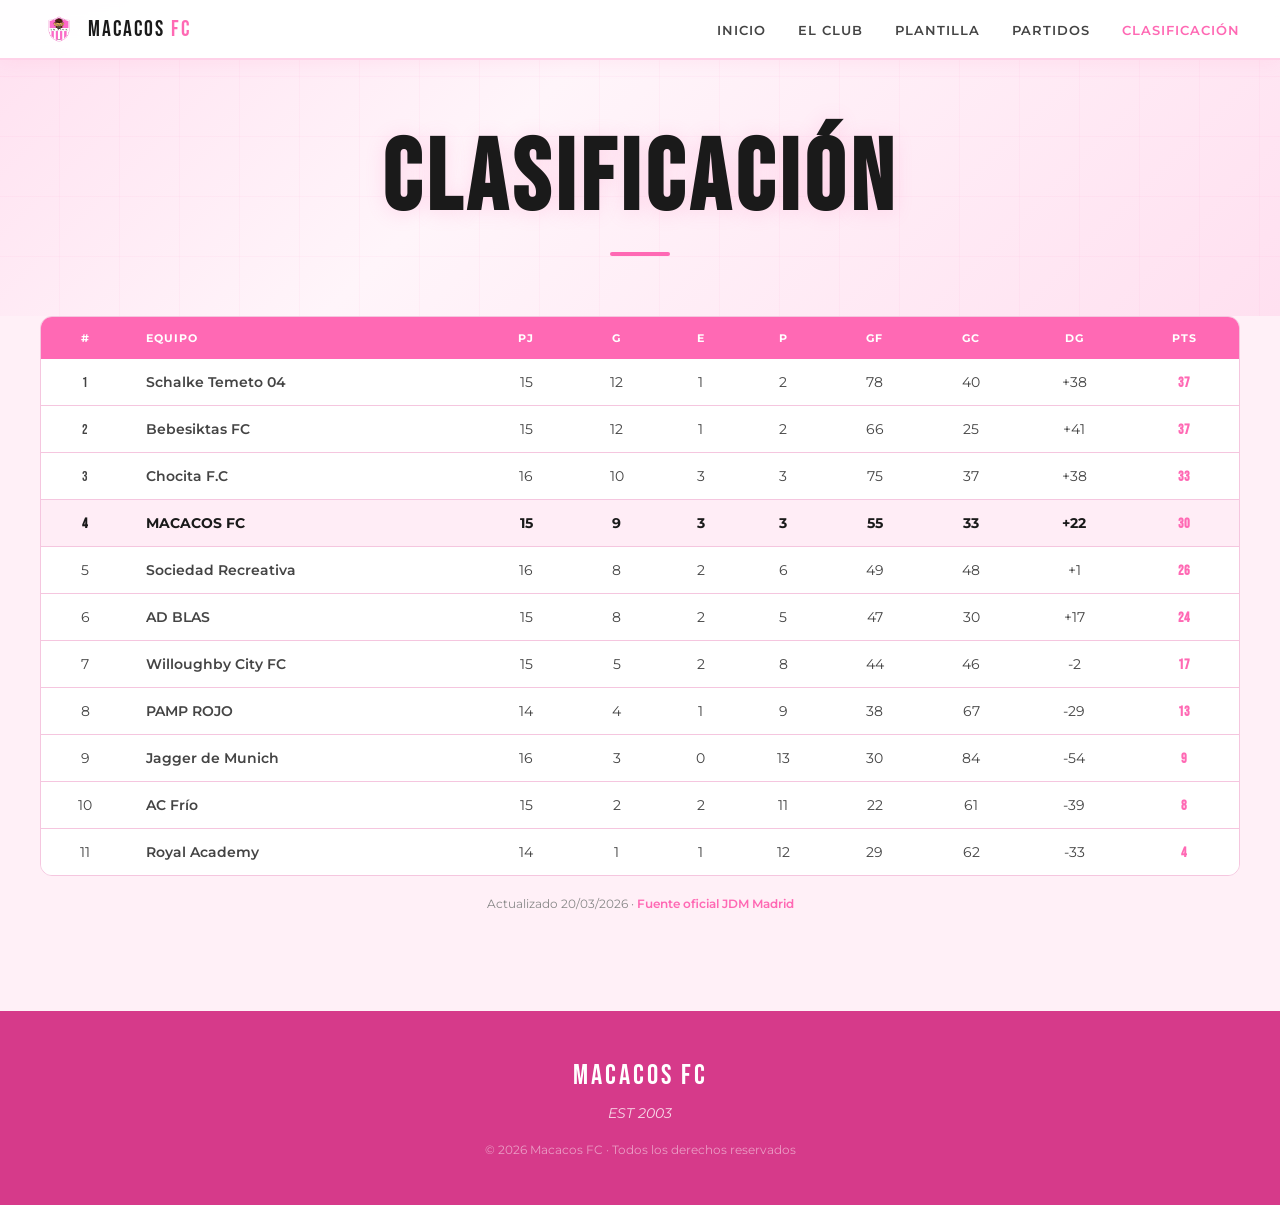
==== clasificacion.html @ 164810e3 "Add files via upload" ====
<!DOCTYPE html>
<html lang="es">
<head>
  <meta charset="UTF-8" />
  <meta name="viewport" content="width=device-width, initial-scale=1.0" />
  <title>Clasificación · Macacos FC</title>
  <link rel="icon" type="image/png" href="logo.png" />
  <link rel="stylesheet" href="styles.css" />
  <link href="https://fonts.googleapis.com/css2?family=Bebas+Neue&family=Montserrat:wght@400;600;700&display=swap" rel="stylesheet" />
</head>
<body>

  <!-- NAVBAR -->
  <nav class="navbar scrolled" id="navbar">
    <div class="nav-logo">
      <a href="index.html" style="display:flex;align-items:center;gap:10px;text-decoration:none;">
        <img src="logo.png" alt="Macacos FC" class="logo-icon-img" />
        <span class="logo-text">MACACOS <span>FC</span></span>
      </a>
    </div>
    <ul class="nav-links" id="nav-links">
      <li><a href="index.html">Inicio</a></li>
      <li><a href="club.html">El Club</a></li>
      <li><a href="plantilla.html">Plantilla</a></li>
      <li><a href="partidos.html">Partidos</a></li>
      <li><a href="clasificacion.html" class="active">Clasificación</a></li>
    </ul>
    <button class="hamburger" id="hamburger">&#9776;</button>
  </nav>

  <!-- CLASIFICACIÓN -->
  <div class="page-header">
    <h1 class="page-header-title">CLASIFICACIÓN</h1>
  </div>

  <section class="section section-dark page-section" id="clasificacion">
    <div class="container">
      <div class="table-wrapper">
        <table class="standings-table">
          <thead>
            <tr>
              <th>#</th>
              <th>Equipo</th>
              <th>PJ</th>
              <th>G</th>
              <th>E</th>
              <th>P</th>
              <th>GF</th>
              <th>GC</th>
              <th>DG</th>
              <th>Pts</th>
            </tr>
          </thead>
          <tbody>
            <tr>
              <td class="position top1">1</td>
              <td class="team-name">Schalke Temeto 04</td>
              <td>15</td><td>12</td><td>1</td><td>2</td>
              <td>78</td><td>40</td><td>+38</td>
              <td class="pts">37</td>
            </tr>
            <tr>
              <td class="position top2">2</td>
              <td class="team-name">Bebesiktas FC</td>
              <td>15</td><td>12</td><td>1</td><td>2</td>
              <td>66</td><td>25</td><td>+41</td>
              <td class="pts">37</td>
            </tr>
            <tr>
              <td class="position top3">3</td>
              <td class="team-name">Chocita F.C</td>
              <td>16</td><td>10</td><td>3</td><td>3</td>
              <td>75</td><td>37</td><td>+38</td>
              <td class="pts">33</td>
            </tr>
            <tr class="highlight-row">
              <td class="position">4</td>
              <td class="team-name">MACACOS FC</td>
              <td>15</td><td>9</td><td>3</td><td>3</td>
              <td>55</td><td>33</td><td>+22</td>
              <td class="pts">30</td>
            </tr>
            <tr>
              <td>5</td>
              <td class="team-name">Sociedad Recreativa</td>
              <td>16</td><td>8</td><td>2</td><td>6</td>
              <td>49</td><td>48</td><td>+1</td>
              <td class="pts">26</td>
            </tr>
            <tr>
              <td>6</td>
              <td class="team-name">AD BLAS</td>
              <td>15</td><td>8</td><td>2</td><td>5</td>
              <td>47</td><td>30</td><td>+17</td>
              <td class="pts">24</td>
            </tr>
            <tr>
              <td>7</td>
              <td class="team-name">Willoughby City FC</td>
              <td>15</td><td>5</td><td>2</td><td>8</td>
              <td>44</td><td>46</td><td>-2</td>
              <td class="pts">17</td>
            </tr>
            <tr>
              <td>8</td>
              <td class="team-name">PAMP ROJO</td>
              <td>14</td><td>4</td><td>1</td><td>9</td>
              <td>38</td><td>67</td><td>-29</td>
              <td class="pts">13</td>
            </tr>
            <tr>
              <td>9</td>
              <td class="team-name">Jagger de Munich</td>
              <td>16</td><td>3</td><td>0</td><td>13</td>
              <td>30</td><td>84</td><td>-54</td>
              <td class="pts">9</td>
            </tr>
            <tr>
              <td>10</td>
              <td class="team-name">AC Frío</td>
              <td>15</td><td>2</td><td>2</td><td>11</td>
              <td>22</td><td>61</td><td>-39</td>
              <td class="pts">8</td>
            </tr>
            <tr>
              <td>11</td>
              <td class="team-name">Royal Academy</td>
              <td>14</td><td>1</td><td>1</td><td>12</td>
              <td>29</td><td>62</td><td>-33</td>
              <td class="pts">4</td>
            </tr>
          </tbody>
        </table>
      </div>
      <p class="source-link">Actualizado 20/03/2026 · <a href="https://www.jdmmadrid.es/?team_id=2362" target="_blank">Fuente oficial JDM Madrid</a></p>
    </div>
  </section>

  <!-- FOOTER -->
  <footer class="footer">
    <div class="footer-content">
      <div class="footer-logo">
        
        <span>MACACOS FC</span>
      </div>
      <p class="footer-slogan">EST 2003</p>
      <p class="footer-copy">&copy; 2026 Macacos FC · Todos los derechos reservados</p>
    </div>
  </footer>

  <script src="script.js"></script>
</body>
</html>
---- styles.css ----
/* ==========================================
   MACACOS FC - Estilos principales
   ========================================== */

:root {
  --green: #ff69b4;
  --green-dark: #d63a8a;
  --green-glow: rgba(255, 105, 180, 0.3);
  --black: #ffffff;
  --dark: #fff0f7;
  --dark2: #ffffff;
  --dark3: #f5c6df;
  --white: #1a1a1a;
  --gray: #888888;
  --gray-light: #444444;
  --font-title: 'Bebas Neue', sans-serif;
  --font-body: 'Montserrat', sans-serif;
}

* {
  margin: 0;
  padding: 0;
  box-sizing: border-box;
}

html {
  scroll-behavior: smooth;
}

body {
  background: var(--black);
  color: var(--white);
  font-family: var(--font-body);
  overflow-x: hidden;
}

/* ==========================================
   NAVBAR
   ========================================== */

.navbar {
  position: fixed;
  top: 0;
  left: 0;
  right: 0;
  z-index: 1000;
  display: flex;
  align-items: center;
  justify-content: space-between;
  padding: 16px 40px;
  background: transparent;
  transition: background 0.3s, padding 0.3s;
}

.navbar.scrolled {
  background: rgba(255, 255, 255, 0.97);
  padding: 10px 40px;
  border-bottom: 2px solid rgba(255, 105, 180, 0.3);
  backdrop-filter: blur(10px);
  box-shadow: 0 2px 20px rgba(255, 105, 180, 0.1);
}

.nav-logo {
  display: flex;
  align-items: center;
  gap: 10px;
  text-decoration: none;
  cursor: pointer;
}

.logo-icon {
  font-size: 28px;
}

.logo-icon-img {
  width: 38px;
  height: 38px;
  object-fit: contain;
  mix-blend-mode: multiply;
}

.logo-text {
  font-family: var(--font-title);
  font-size: 22px;
  letter-spacing: 2px;
  color: var(--white);
}

.logo-text span {
  color: var(--green);
}

.nav-links {
  display: flex;
  list-style: none;
  gap: 32px;
}

.nav-links a {
  color: var(--gray-light);
  text-decoration: none;
  font-size: 13px;
  font-weight: 600;
  letter-spacing: 1px;
  text-transform: uppercase;
  transition: color 0.2s;
}

.nav-links a:hover {
  color: var(--green);
}

.hamburger {
  display: none;
  background: none;
  border: none;
  color: var(--white);
  font-size: 26px;
  cursor: pointer;
}

/* ==========================================
   HERO
   ========================================== */

.hero {
  position: relative;
  height: 100vh;
  min-height: 600px;
  display: flex;
  align-items: center;
  justify-content: center;
  overflow: hidden;
  background: linear-gradient(135deg, #ffe0f0 0%, #fff5fa 40%, #ffe0f0 100%);
}

.hero::before {
  content: '';
  position: absolute;
  inset: 0;
  background:
    radial-gradient(ellipse at 30% 50%, rgba(255, 105, 180, 0.08) 0%, transparent 60%),
    radial-gradient(ellipse at 70% 50%, rgba(255, 105, 180, 0.05) 0%, transparent 60%);
}

/* Campo de fútbol decorativo */
.hero::after {
  content: '';
  position: absolute;
  inset: 0;
  background-image:
    repeating-linear-gradient(0deg, transparent, transparent 59px, rgba(255,105,180,0.05) 59px, rgba(255,105,180,0.05) 60px),
    repeating-linear-gradient(90deg, transparent, transparent 59px, rgba(255,105,180,0.05) 59px, rgba(255,105,180,0.05) 60px);
  pointer-events: none;
}

.hero-overlay {
  position: absolute;
  inset: 0;
  background: radial-gradient(ellipse at center, transparent 40%, rgba(255, 200, 230, 0.3) 100%);
}

.hero-content {
  position: relative;
  z-index: 2;
  text-align: center;
  padding: 0 20px;
}

.hero-logo-wrap {
  display: flex;
  flex-direction: column;
  align-items: center;
  margin-bottom: 40px;
}

.hero-logo-img {
  width: 340px;
  height: 340px;
  object-fit: contain;
  mix-blend-mode: multiply;
  filter: drop-shadow(0 6px 32px rgba(255, 105, 180, 0.5));
}

.hero-club-name {
  font-family: var(--font-title);
  font-size: clamp(48px, 10vw, 100px);
  letter-spacing: 6px;
  color: var(--white);
  margin-top: 0;
  text-shadow: 0 2px 20px rgba(255, 105, 180, 0.2);
}

.hero-social {
  display: flex;
  gap: 16px;
  justify-content: center;
  flex-wrap: wrap;
}

.awards-section {
  background: var(--dark);
  padding: 60px 20px;
}

.hero-awards {
  display: flex;
  gap: 20px;
  justify-content: center;
  flex-wrap: wrap;
  margin-top: 20px;
}

.award-card {
  background: rgba(255, 255, 255, 0.85);
  border: 2px solid var(--green);
  border-radius: 16px;
  padding: 24px 28px;
  text-align: center;
  min-width: 160px;
  backdrop-filter: blur(8px);
  transition: transform 0.2s, box-shadow 0.2s;
}

.award-card:hover {
  transform: translateY(-4px);
  box-shadow: 0 12px 32px rgba(255, 105, 180, 0.25);
}

.award-icon {
  font-size: 36px;
  display: block;
  margin-bottom: 10px;
}

.award-title {
  font-size: 10px;
  font-weight: 700;
  letter-spacing: 2px;
  text-transform: uppercase;
  color: var(--green-dark);
  margin-bottom: 8px;
}

.award-name {
  font-family: var(--font-title);
  font-size: 22px;
  letter-spacing: 1px;
  color: var(--white);
  margin-bottom: 4px;
}

.award-stat {
  font-size: 13px;
  font-weight: 600;
  color: var(--green);
}

.social-hero-btn {
  display: flex;
  align-items: center;
  gap: 10px;
  padding: 14px 32px;
  border-radius: 8px;
  font-family: var(--font-body);
  font-weight: 700;
  font-size: 14px;
  letter-spacing: 1px;
  text-decoration: none;
  text-transform: uppercase;
  transition: all 0.25s;
}

.social-hero-btn.instagram {
  background: linear-gradient(135deg, #f09433, #e6683c, #dc2743, #cc2366, #bc1888);
  color: #ffffff;
}

.social-hero-btn.tiktok {
  background: #000000;
  color: #ffffff;
}

.social-hero-btn:hover {
  transform: translateY(-3px);
  box-shadow: 0 8px 24px rgba(0,0,0,0.2);
}

.hero-subtitle {
  font-size: 13px;
  letter-spacing: 4px;
  text-transform: uppercase;
  color: var(--green);
  margin-bottom: 16px;
  font-weight: 600;
}

.hero-title {
  font-family: var(--font-title);
  font-size: clamp(72px, 14vw, 160px);
  line-height: 0.9;
  color: var(--white);
  letter-spacing: 4px;
  text-shadow: 0 0 60px rgba(255, 105, 180, 0.3);
}

.hero-slogan {
  font-size: 16px;
  color: var(--gray);
  margin: 24px 0 40px;
  letter-spacing: 2px;
  font-style: italic;
}

.hero-buttons {
  display: flex;
  gap: 16px;
  justify-content: center;
  flex-wrap: wrap;
}

.btn {
  padding: 14px 36px;
  border-radius: 4px;
  font-family: var(--font-body);
  font-weight: 700;
  font-size: 13px;
  letter-spacing: 2px;
  text-transform: uppercase;
  text-decoration: none;
  transition: all 0.25s;
  cursor: pointer;
  border: none;
  display: inline-block;
}

.btn-primary {
  background: var(--green);
  color: var(--black);
}

.btn-primary:hover {
  background: var(--green-dark);
  transform: translateY(-2px);
  box-shadow: 0 8px 24px rgba(255, 105, 180, 0.4);
}

.btn-outline {
  background: transparent;
  color: var(--white);
  border: 2px solid rgba(26,26,26,0.3);
}

.btn-outline:hover {
  border-color: var(--green);
  color: var(--green);
  transform: translateY(-2px);
}

.full-width {
  width: 100%;
}

.hero-scroll {
  position: absolute;
  bottom: 32px;
  left: 50%;
  transform: translateX(-50%);
  color: var(--green);
  font-size: 22px;
  animation: bounce 2s infinite;
  z-index: 2;
}

@keyframes bounce {
  0%, 100% { transform: translateX(-50%) translateY(0); }
  50% { transform: translateX(-50%) translateY(8px); }
}

/* ==========================================
   STATS BAR
   ========================================== */

.stats-bar {
  display: flex;
  justify-content: center;
  flex-wrap: wrap;
  gap: 0;
  background: var(--green);
  padding: 0;
}

.stat-item {
  display: flex;
  flex-direction: column;
  align-items: center;
  padding: 28px 48px;
  border-right: 1px solid rgba(0,0,0,0.15);
  flex: 1;
  min-width: 120px;
}

.stat-item:last-child {
  border-right: none;
}

.stat-number {
  font-family: var(--font-title);
  font-size: 48px;
  color: var(--black);
  line-height: 1;
}

.stat-label {
  font-size: 11px;
  font-weight: 700;
  letter-spacing: 1px;
  text-transform: uppercase;
  color: rgba(0,0,0,0.7);
  margin-top: 4px;
}

/* ==========================================
   SECCIONES GENERALES
   ========================================== */

.section {
  padding: 100px 20px;
}

.section-dark {
  background: var(--dark);
}

.container {
  max-width: 1200px;
  margin: 0 auto;
}

.section-title {
  font-family: var(--font-title);
  font-size: clamp(42px, 7vw, 72px);
  letter-spacing: 4px;
  text-align: center;
  margin-bottom: 60px;
  position: relative;
  color: var(--white);
}

.section-title::after {
  content: '';
  display: block;
  width: 60px;
  height: 4px;
  background: var(--green);
  margin: 12px auto 0;
  border-radius: 2px;
}

/* ==========================================
   SOBRE EL CLUB
   ========================================== */

.about-grid {
  display: grid;
  grid-template-columns: 1fr 300px;
  gap: 60px;
  align-items: center;
}

.about-text h3 {
  font-family: var(--font-title);
  font-size: 36px;
  letter-spacing: 2px;
  color: var(--green);
  margin-bottom: 20px;
}

.about-text p {
  color: var(--gray-light);
  line-height: 1.8;
  margin-bottom: 16px;
  font-size: 15px;
}

.about-text strong {
  color: var(--green);
}

.about-values {
  display: flex;
  gap: 16px;
  margin-top: 32px;
  flex-wrap: wrap;
}

.value-card {
  background: var(--dark2);
  border: 1px solid var(--dark3);
  border-radius: 8px;
  padding: 20px 24px;
  text-align: center;
  flex: 1;
  min-width: 90px;
  transition: border-color 0.2s;
}

.value-card:hover {
  border-color: var(--green);
}

.value-card span {
  font-size: 28px;
  display: block;
  margin-bottom: 8px;
}

.value-card p {
  font-size: 12px;
  font-weight: 700;
  letter-spacing: 1px;
  text-transform: uppercase;
  color: var(--gray-light);
  margin: 0;
}

.about-badge {
  display: flex;
  justify-content: center;
}

.badge-circle {
  width: 260px;
  height: 260px;
  border-radius: 50%;
  border: 3px solid var(--green);
  background: radial-gradient(circle at center, #fff0f7 0%, #ffd6eb 100%);
  display: flex;
  flex-direction: column;
  align-items: center;
  justify-content: center;
  box-shadow: 0 0 40px rgba(255, 105, 180, 0.2), inset 0 0 40px rgba(255, 105, 180, 0.05);
  transition: box-shadow 0.3s;
}

.badge-circle:hover {
  box-shadow: 0 0 60px rgba(255, 105, 180, 0.35), inset 0 0 40px rgba(255, 105, 180, 0.1);
}

.badge-emoji {
  font-size: 72px;
  display: block;
}

.badge-name {
  font-family: var(--font-title);
  font-size: 28px;
  letter-spacing: 4px;
  color: var(--white);
  margin-top: 8px;
}

.badge-year {
  font-size: 12px;
  color: var(--green);
  letter-spacing: 2px;
  margin-top: 4px;
}

.badge-logo-img {
  width: 220px;
  height: 220px;
  object-fit: contain;
  mix-blend-mode: multiply;
}

/* ==========================================
   PLANTILLA
   ========================================== */

.filter-buttons {
  display: flex;
  justify-content: center;
  gap: 12px;
  margin-bottom: 40px;
  flex-wrap: wrap;
}

.filter-btn {
  padding: 10px 24px;
  border: 2px solid var(--dark3);
  background: transparent;
  color: var(--gray);
  border-radius: 100px;
  font-family: var(--font-body);
  font-size: 12px;
  font-weight: 700;
  letter-spacing: 1px;
  text-transform: uppercase;
  cursor: pointer;
  transition: all 0.2s;
}

.filter-btn:hover,
.filter-btn.active {
  background: var(--green);
  border-color: var(--green);
  color: var(--black);
}

.players-grid {
  display: grid;
  grid-template-columns: repeat(auto-fill, minmax(200px, 1fr));
  gap: 20px;
}

.player-card {
  background: var(--dark2);
  border: 1px solid var(--dark3);
  border-radius: 12px;
  padding: 28px 20px;
  text-align: center;
  position: relative;
  transition: all 0.25s;
  cursor: default;
}

.player-card:hover {
  border-color: var(--green);
  transform: translateY(-4px);
  box-shadow: 0 12px 32px rgba(255, 105, 180, 0.15);
}

.player-card.hidden {
  display: none;
}

.player-number {
  position: absolute;
  top: 12px;
  right: 16px;
  font-family: var(--font-title);
  font-size: 32px;
  color: rgba(255, 105, 180, 0.2);
  line-height: 1;
}

.player-avatar {
  font-size: 48px;
  margin-bottom: 12px;
}

.player-info h4 {
  font-size: 15px;
  font-weight: 700;
  color: var(--white);
  margin-bottom: 8px;
}

.player-pos {
  display: inline-block;
  padding: 4px 12px;
  border-radius: 100px;
  font-size: 10px;
  font-weight: 700;
  letter-spacing: 1px;
  text-transform: uppercase;
}

.portero { background: rgba(155, 89, 182, 0.2); color: #9b59b6; }
.defensa { background: rgba(52, 152, 219, 0.2); color: #3498db; }
.centrocampista { background: rgba(255, 105, 180, 0.2); color: var(--green); }
.delantero { background: rgba(231, 76, 60, 0.2); color: #e74c3c; }

/* ==========================================
   PARTIDOS
   ========================================== */

.matches-tabs {
  display: flex;
  justify-content: center;
  gap: 0;
  margin-bottom: 40px;
  border: 2px solid var(--dark3);
  border-radius: 8px;
  overflow: hidden;
  width: fit-content;
  margin-left: auto;
  margin-right: auto;
}

.tab-btn {
  padding: 12px 40px;
  background: transparent;
  border: none;
  color: var(--gray);
  font-family: var(--font-body);
  font-size: 13px;
  font-weight: 700;
  letter-spacing: 1px;
  text-transform: uppercase;
  cursor: pointer;
  transition: all 0.2s;
}

.tab-btn.active {
  background: var(--green);
  color: var(--black);
}

.tab-content {
  display: none;
  flex-direction: column;
  gap: 16px;
}

.tab-content.active {
  display: flex;
}

.match-card {
  background: var(--dark2);
  border: 1px solid var(--dark3);
  border-radius: 12px;
  padding: 24px 32px;
  display: flex;
  align-items: center;
  gap: 32px;
  transition: border-color 0.2s;
}

.match-card:hover {
  border-color: rgba(255, 105, 180, 0.3);
}

.match-date {
  display: flex;
  flex-direction: column;
  align-items: center;
  min-width: 50px;
}

.match-day {
  font-family: var(--font-title);
  font-size: 36px;
  color: var(--green);
  line-height: 1;
}

.match-month {
  font-size: 11px;
  font-weight: 700;
  letter-spacing: 2px;
  color: var(--gray);
  text-transform: uppercase;
}

.match-teams {
  display: flex;
  align-items: center;
  gap: 20px;
  flex: 1;
  justify-content: center;
}

.team {
  font-size: 16px;
  font-weight: 700;
}

.team.home {
  text-align: right;
}

.team.away {
  text-align: left;
}

.match-vs {
  font-family: var(--font-title);
  font-size: 20px;
  color: var(--gray);
  letter-spacing: 2px;
}

.match-score {
  font-family: var(--font-title);
  font-size: 32px;
  color: var(--white);
  letter-spacing: 4px;
}

.match-info {
  display: flex;
  flex-direction: column;
  gap: 4px;
  font-size: 13px;
  color: var(--gray);
  min-width: 140px;
}

.result-badge {
  padding: 6px 16px;
  border-radius: 100px;
  font-size: 11px;
  font-weight: 700;
  letter-spacing: 1px;
  text-transform: uppercase;
  min-width: 80px;
  text-align: center;
}

.win-badge { background: rgba(255, 105, 180, 0.15); color: var(--green); }
.draw-badge { background: rgba(255, 193, 7, 0.15); color: #ffc107; }
.loss-badge { background: rgba(231, 76, 60, 0.15); color: #e74c3c; }

.match-card.win { border-left: 3px solid var(--green); }
.match-card.draw { border-left: 3px solid #ffc107; }
.match-card.loss { border-left: 3px solid #e74c3c; }

/* ==========================================
   CLASIFICACIÓN
   ========================================== */

.table-wrapper {
  overflow-x: auto;
  border-radius: 12px;
  border: 1px solid var(--dark3);
}

.standings-table {
  width: 100%;
  border-collapse: collapse;
  background: var(--dark2);
}

.standings-table th {
  background: var(--green);
  color: #ffffff !important;
  padding: 14px 16px;
  font-size: 11px;
  font-weight: 700;
  letter-spacing: 1px;
  text-transform: uppercase;
  color: var(--gray);
  text-align: center;
}

.standings-table th:nth-child(2) {
  text-align: left;
}

.standings-table td {
  padding: 14px 16px;
  font-size: 14px;
  text-align: center;
  border-bottom: 1px solid var(--dark3);
  color: var(--gray-light);
}

.standings-table td:nth-child(2) {
  text-align: left;
}

.standings-table tr:last-child td {
  border-bottom: none;
}

.highlight-row td {
  background: rgba(255, 105, 180, 0.12);
  font-weight: 700;
  color: var(--white);
}

.team-name {
  font-weight: 600;
}

.position {
  font-family: var(--font-title);
  font-size: 18px;
}

.top1 { color: #ffd700; }
.top2 { color: #c0c0c0; }
.top3 { color: #cd7f32; }

.pts {
  font-family: var(--font-title);
  font-size: 20px;
  color: var(--green) !important;
  font-weight: 700;
}

/* ==========================================
   CONTACTO
   ========================================== */

.contact-grid {
  display: grid;
  grid-template-columns: 1fr 1fr;
  gap: 60px;
  align-items: start;
}

.contact-info h3 {
  font-family: var(--font-title);
  font-size: 36px;
  letter-spacing: 2px;
  color: var(--green);
  margin-bottom: 16px;
}

.contact-info > p {
  color: var(--gray-light);
  line-height: 1.8;
  margin-bottom: 32px;
}

.contact-items {
  display: flex;
  flex-direction: column;
  gap: 16px;
  margin-bottom: 32px;
}

.contact-item {
  display: flex;
  align-items: center;
  gap: 16px;
}

.contact-item span {
  font-size: 22px;
  width: 40px;
  flex-shrink: 0;
}

.contact-item p {
  color: var(--gray-light);
  font-size: 15px;
  margin: 0;
}

.social-links {
  display: flex;
  gap: 12px;
}

.social-btn {
  padding: 10px 20px;
  border: 2px solid var(--dark3);
  border-radius: 8px;
  color: var(--gray-light);
  text-decoration: none;
  font-size: 12px;
  font-weight: 700;
  letter-spacing: 1px;
  text-transform: uppercase;
  transition: all 0.2s;
}

.social-btn:hover {
  border-color: var(--green);
  color: var(--green);
}

.contact-form {
  display: flex;
  flex-direction: column;
  gap: 16px;
}

.form-group input,
.form-group select,
.form-group textarea {
  width: 100%;
  background: var(--dark2);
  border: 1px solid var(--dark3);
  border-radius: 8px;
  padding: 14px 18px;
  color: var(--white);
  font-family: var(--font-body);
  font-size: 14px;
  transition: border-color 0.2s;
  outline: none;
  appearance: none;
}

.form-group input:focus,
.form-group select:focus,
.form-group textarea:focus {
  border-color: var(--green);
}

.form-group input::placeholder,
.form-group textarea::placeholder {
  color: var(--gray);
}

.form-group select option {
  background: var(--dark2);
  color: var(--white);
}

.form-group textarea {
  resize: vertical;
  min-height: 120px;
}

/* ==========================================
   FOOTER
   ========================================== */

.footer {
  background: var(--green-dark);
  border-top: none;
  padding: 48px 20px;
  text-align: center;
}

.footer-content {
  display: flex;
  flex-direction: column;
  align-items: center;
  gap: 12px;
}

.footer-logo {
  display: flex;
  align-items: center;
  gap: 10px;
  font-family: var(--font-title);
  font-size: 24px;
  letter-spacing: 3px;
  color: #ffffff;
}

.footer-logo span:first-child {
  font-size: 28px;
}

.footer-slogan {
  color: rgba(255,255,255,0.8);
  font-style: italic;
  font-size: 14px;
}

.footer-copy {
  color: rgba(255,255,255,0.5);
  font-size: 12px;
  margin-top: 8px;
}

/* ==========================================
   PRÓXIMO PARTIDO
   ========================================== */

.next-match-section {
  background: var(--dark);
  padding: 60px 20px;
}

.next-match-container {
  max-width: 900px;
  margin: 0 auto;
}

.next-match-label {
  font-size: 11px;
  font-weight: 700;
  letter-spacing: 3px;
  text-transform: uppercase;
  color: var(--green);
  margin-bottom: 20px;
  text-align: center;
}

.next-match-card {
  background: var(--dark2);
  border: 1px solid var(--dark3);
  border-top: 3px solid var(--green);
  border-radius: 12px;
  padding: 36px 40px;
  display: flex;
  align-items: center;
  gap: 40px;
  flex-wrap: wrap;
}

.next-match-date-block {
  display: flex;
  flex-direction: column;
  align-items: center;
  min-width: 64px;
}

.next-match-day {
  font-family: var(--font-title);
  font-size: 56px;
  color: var(--green);
  line-height: 1;
}

.next-match-month {
  font-size: 13px;
  font-weight: 700;
  letter-spacing: 2px;
  color: var(--white);
  text-transform: uppercase;
}

.next-match-year {
  font-size: 11px;
  color: var(--gray);
  letter-spacing: 1px;
}

.next-match-teams {
  display: flex;
  align-items: center;
  gap: 24px;
  flex: 1;
  justify-content: center;
}

.next-team {
  font-family: var(--font-title);
  font-size: 28px;
  letter-spacing: 2px;
  color: var(--white);
}

.next-team.home {
  color: var(--green);
}

.next-match-vs {
  font-family: var(--font-title);
  font-size: 22px;
  color: var(--gray);
  letter-spacing: 3px;
}

.next-match-details {
  display: flex;
  flex-direction: column;
  gap: 8px;
  min-width: 160px;
}

.next-match-detail {
  display: flex;
  align-items: center;
  gap: 10px;
  font-size: 14px;
  color: var(--gray-light);
}

.next-match-detail span:first-child {
  font-size: 16px;
  width: 20px;
}

.map-link {
  color: inherit;
  text-decoration: underline;
  text-decoration-color: rgba(255, 105, 180, 0.4);
  text-underline-offset: 2px;
  transition: color 0.2s;
}

.map-link:hover {
  color: var(--green);
  text-decoration-color: var(--green);
}

.source-link {
  text-align: center;
  margin-top: 20px;
  font-size: 12px;
  color: var(--gray);
}

.source-link a {
  color: var(--green);
  text-decoration: none;
  font-weight: 600;
}

.source-link a:hover {
  text-decoration: underline;
}

/* ==========================================
   PÁGINAS INTERIORES
   ========================================== */

.page-header {
  background: linear-gradient(135deg, #ffe0f0 0%, #fff5fa 40%, #ffe0f0 100%);
  padding: 120px 20px 60px;
  text-align: center;
  position: relative;
  overflow: hidden;
}

.page-header::before {
  content: '';
  position: absolute;
  inset: 0;
  background-image:
    repeating-linear-gradient(0deg, transparent, transparent 59px, rgba(255,105,180,0.05) 59px, rgba(255,105,180,0.05) 60px),
    repeating-linear-gradient(90deg, transparent, transparent 59px, rgba(255,105,180,0.05) 59px, rgba(255,105,180,0.05) 60px);
  pointer-events: none;
}

.page-header-title {
  font-family: var(--font-title);
  font-size: clamp(48px, 10vw, 100px);
  letter-spacing: 6px;
  color: var(--white);
  position: relative;
  z-index: 1;
  text-shadow: 0 2px 20px rgba(255,105,180,0.2);
}

.page-header-title::after {
  content: '';
  display: block;
  width: 60px;
  height: 4px;
  background: var(--green);
  margin: 12px auto 0;
  border-radius: 2px;
}

.page-section {
  padding-top: 0;
}

.nav-links a.active {
  color: var(--green) !important;
}

/* ==========================================
   TOAST NOTIFICATION
   ========================================== */

.toast {
  position: fixed;
  bottom: 32px;
  right: 32px;
  background: var(--green);
  color: var(--black);
  padding: 16px 28px;
  border-radius: 8px;
  font-weight: 700;
  font-size: 14px;
  z-index: 9999;
  transform: translateY(100px);
  opacity: 0;
  transition: all 0.3s;
}

.toast.show {
  transform: translateY(0);
  opacity: 1;
}

/* ==========================================
   RESPONSIVE
   ========================================== */

@media (max-width: 900px) {
  .about-grid {
    grid-template-columns: 1fr;
  }
  .about-badge {
    order: -1;
  }
  .contact-grid {
    grid-template-columns: 1fr;
  }
}

@media (max-width: 768px) {
  .navbar {
    padding: 16px 20px;
  }
  .nav-links {
    display: none;
    position: fixed;
    top: 60px;
    left: 0;
    right: 0;
    background: rgba(255,255,255,0.98);
    flex-direction: column;
    align-items: center;
    gap: 0;
    padding: 20px 0;
    border-bottom: 1px solid var(--dark3);
  }
  .nav-links.open {
    display: flex;
  }
  .nav-links li {
    width: 100%;
    text-align: center;
  }
  .nav-links a {
    display: block;
    padding: 16px;
  }
  .hamburger {
    display: block;
  }
  .stat-item {
    padding: 20px 24px;
  }
  .stat-number {
    font-size: 36px;
  }
  .match-card {
    flex-wrap: wrap;
    gap: 16px;
    padding: 20px;
  }
  .match-info {
    width: 100%;
  }
}

@media (max-width: 500px) {
  .hero-title {
    font-size: 64px;
  }
  .section {
    padding: 70px 16px;
  }
}
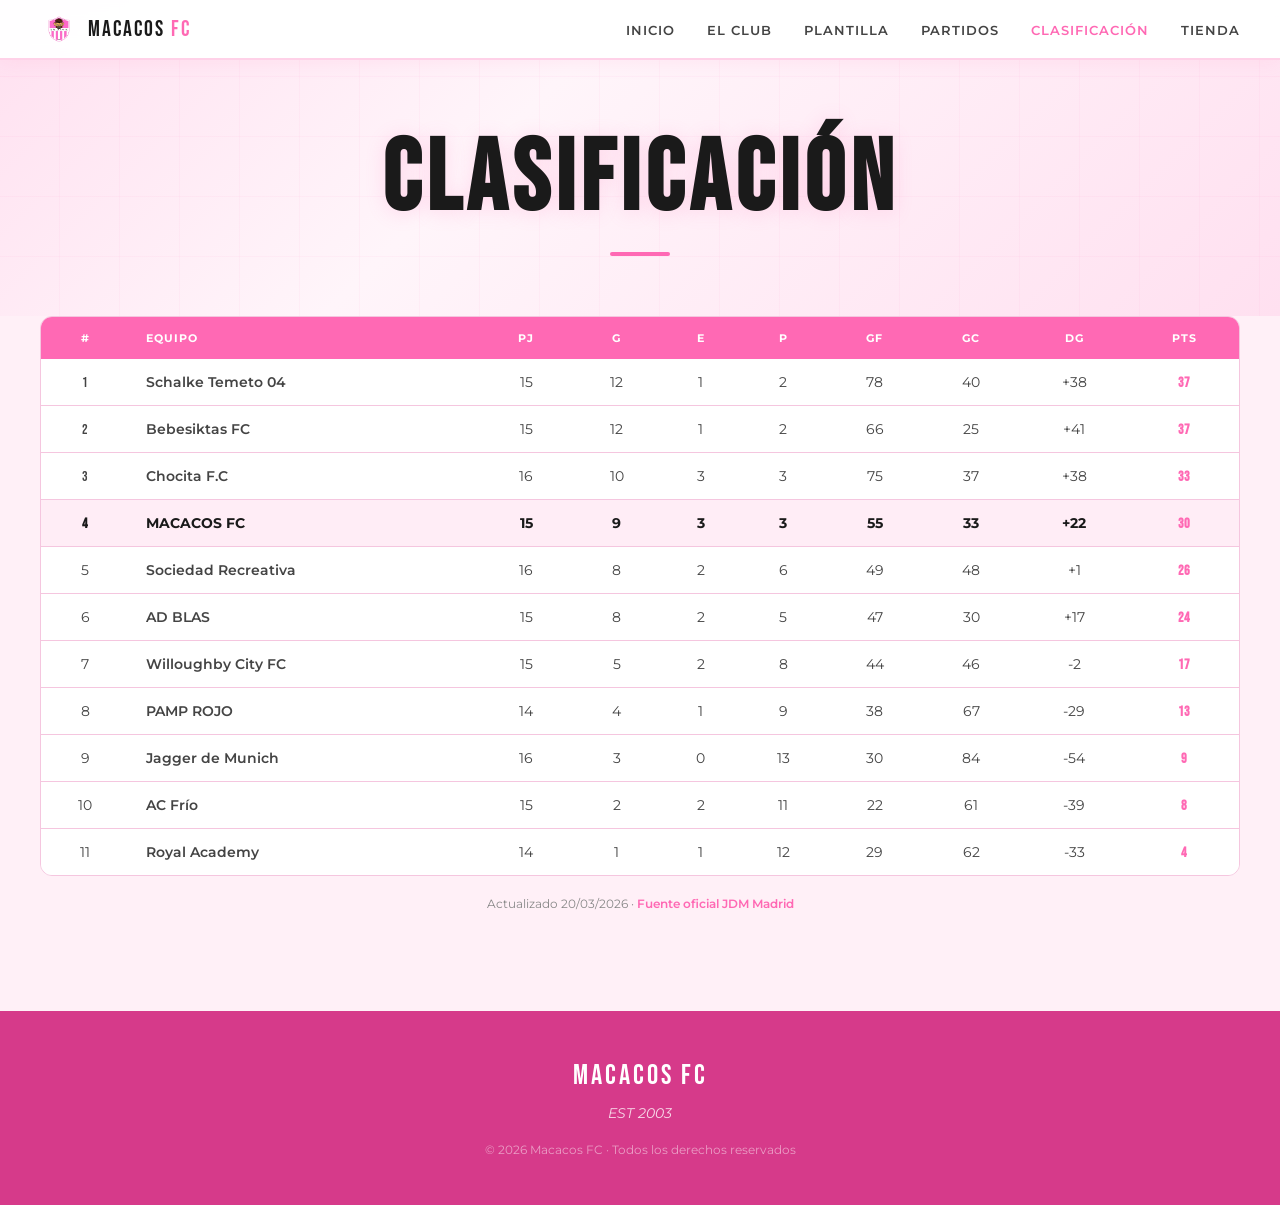
==== commit 6736afad: "Add files via upload" ====
--- a/clasificacion.html
+++ b/clasificacion.html
@@ -24,6 +24,7 @@
       <li><a href="plantilla.html">Plantilla</a></li>
       <li><a href="partidos.html">Partidos</a></li>
       <li><a href="clasificacion.html" class="active">Clasificación</a></li>
+      <li><a href="tienda.html">Tienda</a></li>
     </ul>
     <button class="hamburger" id="hamburger">&#9776;</button>
   </nav>
--- a/styles.css
+++ b/styles.css
@@ -1175,6 +1175,102 @@
   text-decoration-color: var(--green);
 }
 
+/* ==========================================
+   TIENDA
+   ========================================== */
+
+.shop-grid {
+  display: grid;
+  grid-template-columns: repeat(auto-fill, minmax(300px, 1fr));
+  gap: 32px;
+  max-width: 800px;
+  margin: 0 auto;
+}
+
+.product-card {
+  background: var(--dark2);
+  border: 1px solid var(--dark3);
+  border-radius: 16px;
+  overflow: hidden;
+  transition: transform 0.25s, box-shadow 0.25s;
+}
+
+.product-card:hover {
+  transform: translateY(-6px);
+  box-shadow: 0 16px 40px rgba(255, 105, 180, 0.2);
+}
+
+.product-img-wrap {
+  position: relative;
+  background: #f5f5f5;
+  padding: 20px;
+  display: flex;
+  justify-content: center;
+  align-items: center;
+}
+
+.product-img {
+  width: 100%;
+  height: auto;
+  display: block;
+  object-fit: contain;
+}
+
+.product-badge {
+  position: absolute;
+  top: 16px;
+  left: 16px;
+  padding: 6px 14px;
+  border-radius: 100px;
+  font-size: 11px;
+  font-weight: 700;
+  letter-spacing: 1px;
+  text-transform: uppercase;
+}
+
+.product-badge.local {
+  background: var(--green);
+  color: #ffffff;
+}
+
+.product-badge.visitante {
+  background: var(--white);
+  color: #ffffff;
+  border: 2px solid var(--dark3);
+}
+
+.product-info {
+  padding: 24px;
+}
+
+.product-name {
+  font-family: var(--font-title);
+  font-size: 28px;
+  letter-spacing: 2px;
+  color: var(--white);
+  margin-bottom: 8px;
+}
+
+.product-desc {
+  font-size: 13px;
+  color: var(--gray);
+  margin-bottom: 16px;
+  line-height: 1.6;
+}
+
+.product-price {
+  font-family: var(--font-title);
+  font-size: 36px;
+  color: var(--green);
+  margin-bottom: 20px;
+}
+
+.product-btn {
+  width: 100%;
+  text-align: center;
+  display: block;
+}
+
 .source-link {
   text-align: center;
   margin-top: 20px;
@@ -1321,12 +1417,48 @@
     font-size: 36px;
   }
   .match-card {
-    flex-wrap: wrap;
-    gap: 16px;
-    padding: 20px;
+    flex-wrap: nowrap;
+    gap: 8px;
+    padding: 12px 10px;
+  }
+  .match-date {
+    min-width: 36px;
+  }
+  .match-day {
+    font-size: 22px;
+  }
+  .match-month {
+    font-size: 9px;
+  }
+  .match-teams {
+    gap: 6px;
+    flex: 1;
+    overflow: hidden;
+  }
+  .team {
+    font-size: 11px;
+    white-space: nowrap;
+    overflow: hidden;
+    text-overflow: ellipsis;
+    max-width: 90px;
+  }
+  .match-vs {
+    font-size: 13px;
+    flex-shrink: 0;
+  }
+  .match-score {
+    font-size: 20px;
+    white-space: nowrap;
+    flex-shrink: 0;
   }
   .match-info {
-    width: 100%;
+    display: none;
+  }
+  .result-badge {
+    font-size: 9px;
+    padding: 4px 8px;
+    min-width: 60px;
+    flex-shrink: 0;
   }
 }
 
